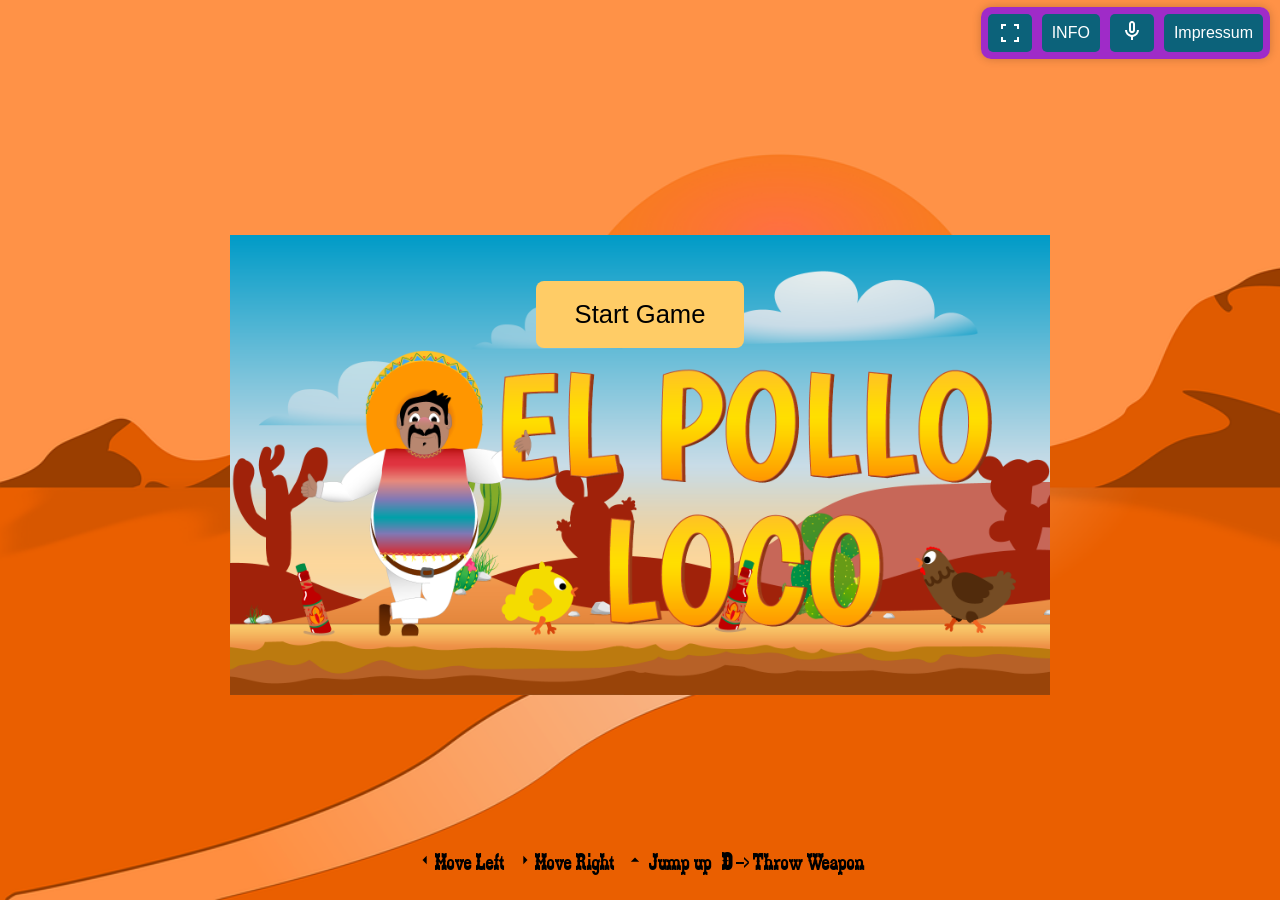
==== index.html @ 14dd02ac "Auto-commit: 16/06/2025 20:33:09.40" ====
<!DOCTYPE html>
<html lang="en">
<head>
    <meta charset="UTF-8">
    <meta name="viewport" content="width=device-width, initial-scale=1.0">
    <title>EL POLLO LOCO</title>
    <link rel="stylesheet" href="style.css">
    <link rel="shortcut icon" href="img/img/9_intro_outro_screens/start/startscreen_1.png" type="image/x-icon">

    <!-- Scripts -->
    <script src="models/drawable-object.class.js"></script>
    <script src="models/moveable-object.class.js"></script>
    <script src="models/dropped-coin.class.js"></script>
    <script src="models/status-bar.class.js"></script>
    <script src="models/collectible-object.class.js"></script>
    <script src="models/throwable-object.class.js"></script>
    <script src="models/background-object.class.js"></script>
    <script src="models/chicken.class.js"></script>
    <script src="models/small-chicken.class.js"></script>
    <script src="models/endBoss.class.js"></script>
    <script src="models/character.class.js"></script>
    <script src="models/cloud.class.js"></script>
    <script src="models/world.class.js"></script>
    <script src="models/keyboard.class.js"></script>
    <script src="models/touch-control.class.js"></script>
    <script src="models/level.class.js"></script>
    <script src="levels/level1.js"></script>
    <script src="models/button.class.js"></script>
    <script src="models/quit-button.class.js"></script>
    <script src="models/restart-button.class.js"></script>
    <script src="js/endscreen.js"></script>
    <script src="js/game.js"></script>
</head>
<body>
    <div class="game-container" id="gameContainer">
        <h1>El Pollo Loco</h1>

        <div id="startScreen" class="start-screen">
            <div class="start-image-container">
                <img src="img/img/9_intro_outro_screens/start/startscreen_2.png" class="start-image">
                <button id="startButton" class="start-button">Start Game</button>
            </div>
        </div>

        <div id="infoOverlay" class="info-overlay">
            <div class="info-content">
                <button id="closeInfoBtn" class="close-btn">✖</button> 

                <ul>
                    <li><p>Smaller chicken dies only after being hit by a weapon (Bottle)</p></li>
                    <li><p>The normal chicken can be killed by either jumping on it or throwing bottle at it</p></li>
                    <li><p>EndBoss chicken dies only after being hit by multiple bottles</p></li>
                </ul>
                <ul class="mobile-overlay">
                    <li><img src="img/assets/arrow_left.svg" width="20" height="20"> == Move Left</li>
                    <li><img src="img/assets/arrow_right.svg" width="20" height="20">== Move Right</li>
                    <li><img src="img/assets/arrow-up.svg" width="20" height="20">== Jump up</li>
                    <li><b>D</b>== Throw Weapon</li>
                </ul>
            </div>
        </div>

        <canvas id="canvas" width="820" height="480"></canvas>
        <div id="inGameMenu" class="in-game-menu ">
            <button id="fullscreenButton" class="menu-button">
                <img id="fullscreenIcon" src="img/assets/fullscreen_icon.svg" class="icon">
            </button>
            <button id="infoButton">INFO</button>
            <button id="soundButtonInGame" class="menu-button sound-button">
                <img id="soundIconInGame" src="img/assets/Mic-On.svg" class="sound-icon">
            </button>
            <button id="soundButtonInGame" class="menu-button sound-button">
                <a id="impressum-link" href="impressum.html">Impressum</a>
                
            </button>
        </div>
        

        <div id="inGameHelp" class="in-game-help">
            <ul>
                <li><img src="img/assets/arrow_left.svg" width="20" height="20">Move Left</li>
                <li><img src="img/assets/arrow_right.svg" width="20" height="20">Move Right</li>
                <li><img src="img/assets/arrow-up.svg" width="20" height="20"> Jump up</li>
                <li><b>D</b> --> Throw Weapon</li>
            </ul>
        </div>
      
     

    </div>
    
    <div id="loadingScreen" style="display: none;">
       <div class="loading-content">
          <img src="img/assets/PS_BALD GUY_Idle_011.png" alt="Loading..." class="loading-image">
           <p class="loading-quote">“A journey of feathers begins with one flap.”</p>
        </div>
    </div>
    <div id="rotateOverlay">
       <p>rotate your device to portrait mode to play the game.</p>
  </div>
  
  

</body>
</html>
---- style.css ----
@font-face {
    font-family: 'zebars';
    src: url('fonts/Zabars.ttf') format('truetype'), 
         
}  


body{
    display: flex;
    justify-content: center;
    align-items: center;
    flex-direction: column;
    background-image:url('img/assets/background.png');
    background-repeat: no-repeat;
    background-size: cover;    
    font-family:'zebars', 'Arial Narrow', Arial, sans-serif;
    margin: 0;
    height: 100vh;
    

}
canvas {
    position: absolute;
    top: 45%;
    left: 50%;
    transform: translate(-50%, -50%);
}

h1{
    font-size: 58px;
    letter-spacing: 3px;
    margin-top: 5px;
}


canvas{
    
    display:block;
}



.start-image {
        max-width: calc(90% + 10vw); /* adjust this value to your liking */
        height: auto;
    }
.start-image-container {
    position: relative;
    display: flex;
    justify-content: center;
    align-items: center;
    width: 60%;
    margin-top: 30px !important;
}

.start-button {
    position: absolute;
    top: 10%; /* Adjust this value to position the button vertically */
    padding: 12px 20px;
    font-size: 18px;
    background: #ffcc66;
    border: none;
    border-radius: 8px;
    cursor: pointer;
    transition: background 0.3s;
}
.start-button {
    padding: 1.5vw 3vw;
    font-size: 2vw;
}



.start-screen {
    position: fixed;
    top: 0;
    left: 0;
    width: 100%;
    height: 100%;

    display: flex;
    justify-content: center;
    align-items: center;
    z-index: 1000;
    
}
    








.hidden {
    display: none;
}

.toggle-sound-btn {
    display: flex;
    align-items: center;
    gap: 10px;
    background-color: rgb(59, 138, 138);
    color: #fff;
    border: none;
    padding: 10px;
    border-radius: 6px;
    cursor: pointer;
}

.sound-icon {
    width: 24px;
    height: 24px;
}




.hidden {
    display: none;
}
.in-game-menu {
    position: absolute;
    top: 7px;
    right: 10px;
    display: flex;
    gap: 10px;
    background-color: rgba(119, 0, 255, 0.7); /* Orange background with some transparency */
    padding: 7px;
    border-radius: 10px;
    box-shadow: 0px 0px 10px rgba(0, 0, 0, 0.2);
}

.in-game-menu button {
    background-color:#0c627a;
    color: white; /* Orange text color */
    border: none;
    padding: 5px 10px;
    font-size: 16px;
    cursor: pointer;
    border-radius: 5px;
}
.in-game-menu a {
    text-decoration: none;
    color: #fff;
}

.in-game-menu button:hover {
    background-color: #ffa500; /* Orange background on hover */
    color: #fff;
}

.sound-button {
    background-color: #333;
    padding: 5px;
    border-radius: 5px;
}

.sound-icon {
    width: 24px;
    height: 24px;
}
.icon {
    width: 24px;
    height: 24px;
    vertical-align: middle;
}

.hidden{
    display: none;
}
.game-end-icon {
    position: absolute;
    width: 50px;
    height: auto;
    z-index: 20;
    pointer-events: none;
  }
  
  .hide {
    display: none;
  }
.in-game-help {
    position: absolute;
    bottom: 25px;
    left: 50%;
    transform: translateX(-50%);
    font-size: 24px;
}

.in-game-help ul {
    list-style: none;
    padding: 0;
    margin: 0;
    display: flex;
    gap: 10px;
}

.in-game-help li {
    display: inline-block;
    border: none;
    padding: 0;
}

  /*test*/
  
/* Add this at the end of your CSS */
:fullscreen {
    background-image: url('img/assets/background.png');
    background-size: cover;
    display: flex;
    justify-content: center;
    align-items: center;
}

:-webkit-full-screen {
    background-image: url('img/assets/background.png');
    background-size: cover;
    display: flex;
    justify-content: center;
    align-items: center;
}

.in-game-menu {
    position: fixed;
    z-index: 1000;
}
  
 
  

  #touch-controls {
    position: absolute;
    top: 50%;
    left: 50%;
    transform: translate(-50%, -50%);
    width: 820px; /* same width as the canvas */
    height: 480px; /* same height as the canvas */
    pointer-events: none;
}

.touch-button {
    position: absolute;
    width: 50px;
    height: 50px;
    border-radius: 50%;
    border: none;
    
    cursor: pointer;
    display: flex;
    justify-content: center;
    align-items: center;
    pointer-events: auto;
}

#left-button {
    bottom: -20px;
    left: 20px;
}

#right-button {
    bottom: -20px;
    left: 90px;
}

#jump-button {
    bottom: -25px;
    right: 70px;
}

#throw-button {
    bottom: -20px;
    right: 20px;
}
#loadingScreen {
    position: absolute;
    top: 10%;
    left: 0;
    width: 100%;
    height: 100%;
    
    display: flex;
    justify-content: center;
    align-items: center;
    z-index: 9999;
}

.loading-image {
    max-width: 30%;
    max-height: 30%;
    object-fit: contain;
}

.loading-content {
    text-align: center;
}

.loading-quote {
    font-family: 'Brush Script MT', cursive;
    font-size: 1.5rem;
    margin-top: 1rem;
    color: #444;
}


.info-overlay {
    position: fixed;
    top: 50%;
    left: 50%;
    transform: translate(-50%, -50%);
    width: 90vw;
    max-width: 350px;
    max-height: 90vh;
    overflow-y: auto;
    background-color: darkorange;
    display: none;
    padding: 20px;
    border: lightskyblue solid 2px;
    text-align: center;
    z-index: 1999;
    border-radius: 15px;
    box-sizing: border-box;
}

.info-content {
    display: block;
    font-size: 16px;
    margin-left: 0;
    font-family: 'Times New Roman', Times, serif !important;
    line-height: 1.4;
}
.close-btn {
    position: absolute;
    top: 5px;
    left: 15px;
    background: rgba(119, 0, 255, 0.7);
    color: white;
    border: none;
    border-radius: 50%;
    width: 30px;
    height: 30px;
    font-size: 18px;
    cursor: pointer;
    z-index: 1000;
    display: none;
}

#canvas {
    width: 820px;
    height: 480px;
}
@media (max-width: 768px) and (orientation: landscape) {
    #rotateOverlay {
        display: flex; 
    }
}
@media (max-width: 768px) and (orientation: portrait) {
    #rotateOverlay {
        display: none;
    }
}
@media (min-width: 769px) {
    #rotateOverlay {
        display: none;
    }
}
#rotateOverlay {
  position: fixed;
  top: 0;
  left: 0;
  width: 100vw;
  height: 100vh;
  
  color: black;
  display: none;
  justify-content: center;
  align-items: center;
  text-align: center;
  z-index: 9999;
  font-size: 1.0rem;
  padding: 10px;
}
#impressum-container a {
  position: absolute;
  bottom: 40px;
  left: 40px;
  text-decoration: none;
  color: #b4d2db;
  font-size: 18px;
  cursor: pointer;

}




@media only screen and (max-width: 820px) {
    #canvas {
        width: 100%;    
        
    }
}
@media only screen and (max-width: 920px) {
    #canvas {
        width: 100%;
        height: 100vh;
        position: absolute;
        top: 0;
        left: 0;
        transform: none;
    }
    
}
@media screen and (max-width: 1020px) {
    
    
}
@media screen and (min-width: 1020px) {
    #inGameHelp {
        display: block !important;
    }
    
}
@media (max-width: 1029px) {
  #inGameMenu.hide-on-mobile {
    display: none;
  }
  .info-overlay {
        height: auto;
        overflow-y: auto;
        padding-bottom: 20px;
        position: fixed;
        top: 50%;
        left: 50%;
        transform: translate(-50%, -50%);
    }
    .mobile-overlay{
    display: block;
}
.start-image {
        max-width: calc(90% + 20vw); 
        height: auto;
    }
}
@media only screen and (max-width:880px){
    .in-game-help {
    position: absolute;
    bottom: 65px;
    left: 45% !important;
    transform: translateX(-50%);
    font-size: 24px;
}
}
@media only screen and (max-width:820px){
        .in-game-help {
    position: absolute;
    bottom: 75px;
    left: 45% !important;
    transform: translateX(-50%);
    font-size: 20px;
}
.close-btn{
    display: block;
}
}

    

@media only screen and (max-width: 700px) {
   #inGameMenu {
        position: fixed;
        bottom: 0;
        top: auto;
        left: 0;
        right: 0;
        width: 100%;
        height: 30px;
        padding: 10px;
        display: flex;
        justify-content: space-around;
        background-color: rgba(119, 0, 255, 0.7);
        border-radius: 0;
    }
    #inGameMenu button {
        padding: 5px;
        font-size: 14px;
    }
    #inGameMenu .icon {
        width: 20px;
        height: 20px;
    }
    h1{
    font-size: 28px;
    letter-spacing: 3px;
    margin-top: 0px;
}
    .in-game-help {
    display: none !important;
}
 .start-image {
        max-width: calc(80% + 30vw); 
        height: auto;
    }
    .start-image-container {
    position: relative;
    display: flex;
    justify-content: center;
    align-items: center;
    width: 70%;
    margin-top: -10px !important;
}

}
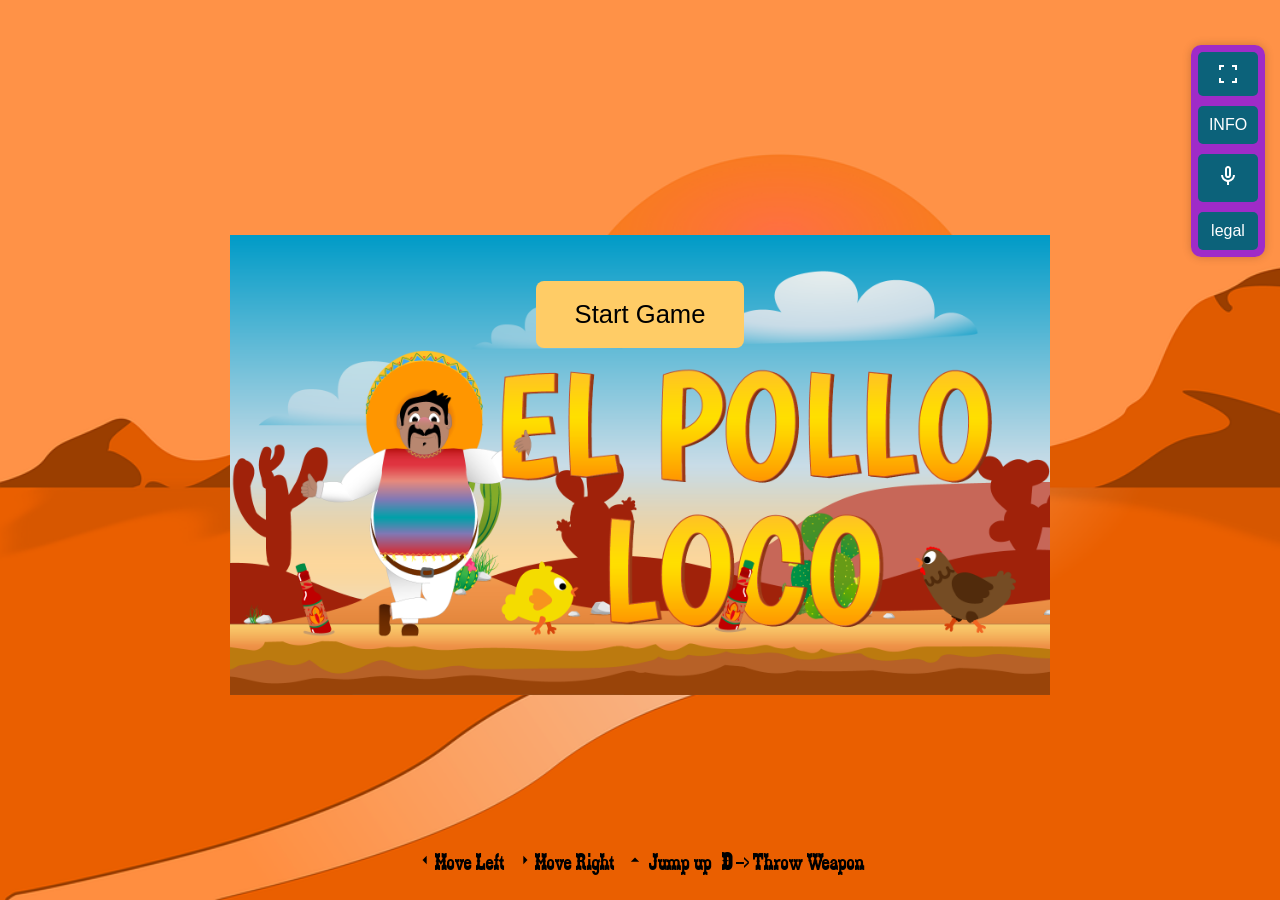
==== commit 41f54fb4: "Auto-commit: 19/06/2025 15:12:52.74" ====
--- a/index.html
+++ b/index.html
@@ -7,9 +7,10 @@
     <link rel="stylesheet" href="style.css">
     <link rel="shortcut icon" href="img/img/9_intro_outro_screens/start/startscreen_1.png" type="image/x-icon">
 
-    <!-- Scripts -->
+    
     <script src="models/drawable-object.class.js"></script>
     <script src="models/moveable-object.class.js"></script>
+    <script src="levels/level1.js"></script>
     <script src="models/dropped-coin.class.js"></script>
     <script src="models/status-bar.class.js"></script>
     <script src="models/collectible-object.class.js"></script>
@@ -20,15 +21,15 @@
     <script src="models/endBoss.class.js"></script>
     <script src="models/character.class.js"></script>
     <script src="models/cloud.class.js"></script>
-    <script src="models/world.class.js"></script>
+    <script src="models/world.class.js"></script>    
+    <script src="models/collision-manager.class.js"></script>
     <script src="models/keyboard.class.js"></script>
     <script src="models/touch-control.class.js"></script>
-    <script src="models/level.class.js"></script>
-    <script src="levels/level1.js"></script>
+    <script src="models/level.class.js"></script>    
     <script src="models/button.class.js"></script>
     <script src="models/quit-button.class.js"></script>
     <script src="models/restart-button.class.js"></script>
-    <script src="js/endscreen.js"></script>
+    <script src="js/startScreen.js"></script>
     <script src="js/game.js"></script>
 </head>
 <body>
@@ -70,7 +71,7 @@
                 <img id="soundIconInGame" src="img/assets/Mic-On.svg" class="sound-icon">
             </button>
             <button id="soundButtonInGame" class="menu-button sound-button">
-                <a id="impressum-link" href="impressum.html">Impressum</a>
+                <a id="impressum-link" href="impressum.html">legal</a>
                 
             </button>
         </div>
--- a/style.css
+++ b/style.css
@@ -24,7 +24,7 @@
     position: absolute;
     top: 45%;
     left: 50%;
-    transform: translate(-50%, -50%);
+    transform: translate(-60%, -45%);
 }
 
 h1{
@@ -123,9 +123,10 @@
 }
 .in-game-menu {
     position: absolute;
-    top: 7px;
-    right: 10px;
-    display: flex;
+    top: 5%;
+    right: 15px;
+    display: flex;
+    flex-direction: column;
     gap: 10px;
     background-color: rgba(119, 0, 255, 0.7); /* Orange background with some transparency */
     padding: 7px;
@@ -134,13 +135,14 @@
 }
 
 .in-game-menu button {
-    background-color:#0c627a;
-    color: white; /* Orange text color */
+    background-color: #0c627a;
+    color: white;
     border: none;
-    padding: 5px 10px;
+    padding: 10px;
     font-size: 16px;
     cursor: pointer;
     border-radius: 5px;
+    width: 60px; /* or whatever width you want */
 }
 .in-game-menu a {
     text-decoration: none;
@@ -479,6 +481,7 @@
         height: 30px;
         padding: 10px;
         display: flex;
+        flex-direction: row;
         justify-content: space-around;
         background-color: rgba(119, 0, 255, 0.7);
         border-radius: 0;
